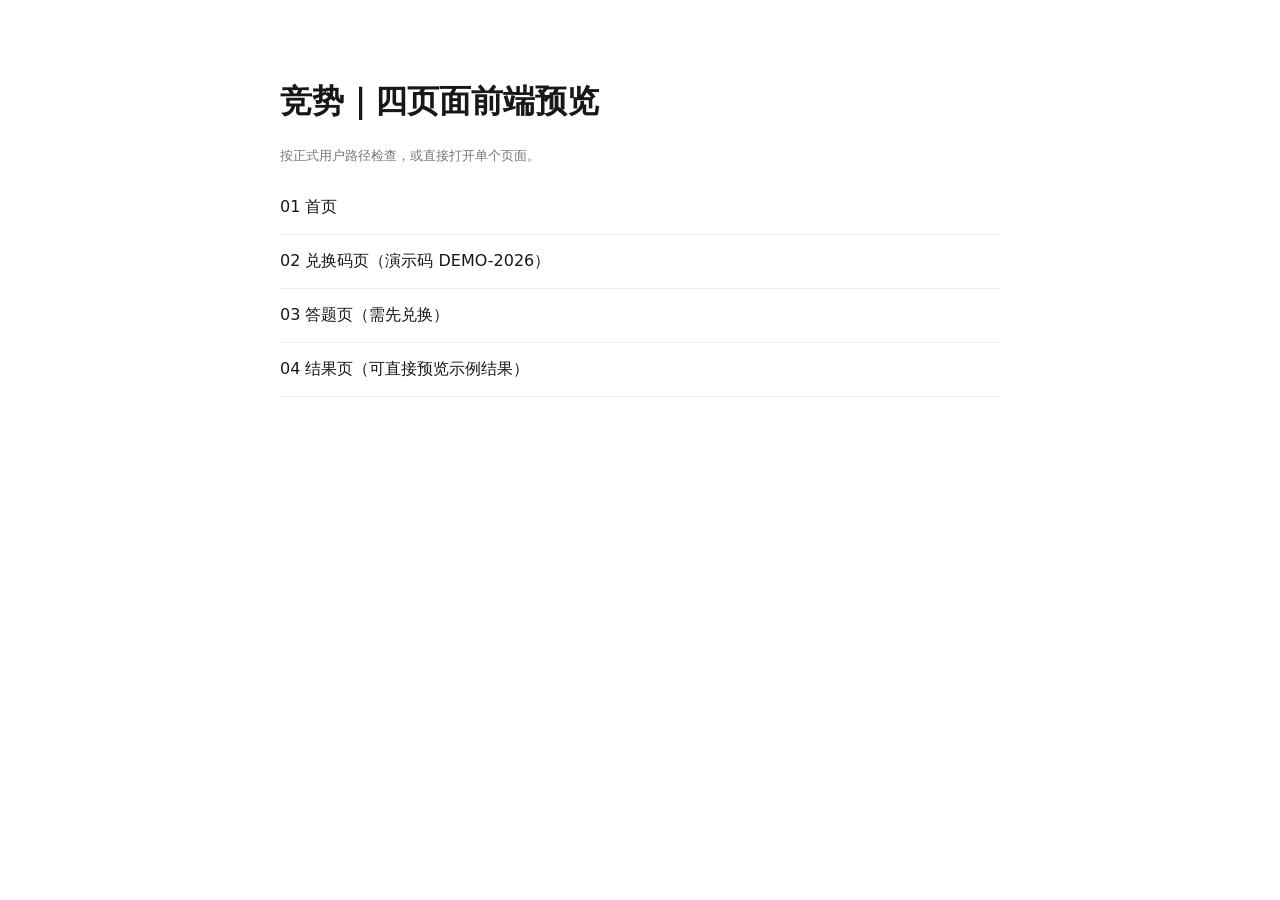
==== preview.html @ 710f2061 "Add files via upload" ====
<!doctype html>
<meta charset="utf-8">
<meta name="viewport" content="width=device-width,initial-scale=1">
<title>竞势前端预览</title>
<style>body{font-family:system-ui,"PingFang SC";max-width:720px;margin:80px auto;padding:0 24px;color:#171717}a{display:block;padding:16px 0;border-bottom:1px solid #eee;color:#171717;text-decoration:none}small{color:#777}</style>
<h1>竞势｜四页面前端预览</h1>
<p><small>按正式用户路径检查，或直接打开单个页面。</small></p>
<a href="index.html">01 首页</a>
<a href="redeem.html">02 兑换码页（演示码 DEMO-2026）</a>
<a href="quiz.html">03 答题页（需先兑换）</a>
<a href="result.html">04 结果页（可直接预览示例结果）</a>
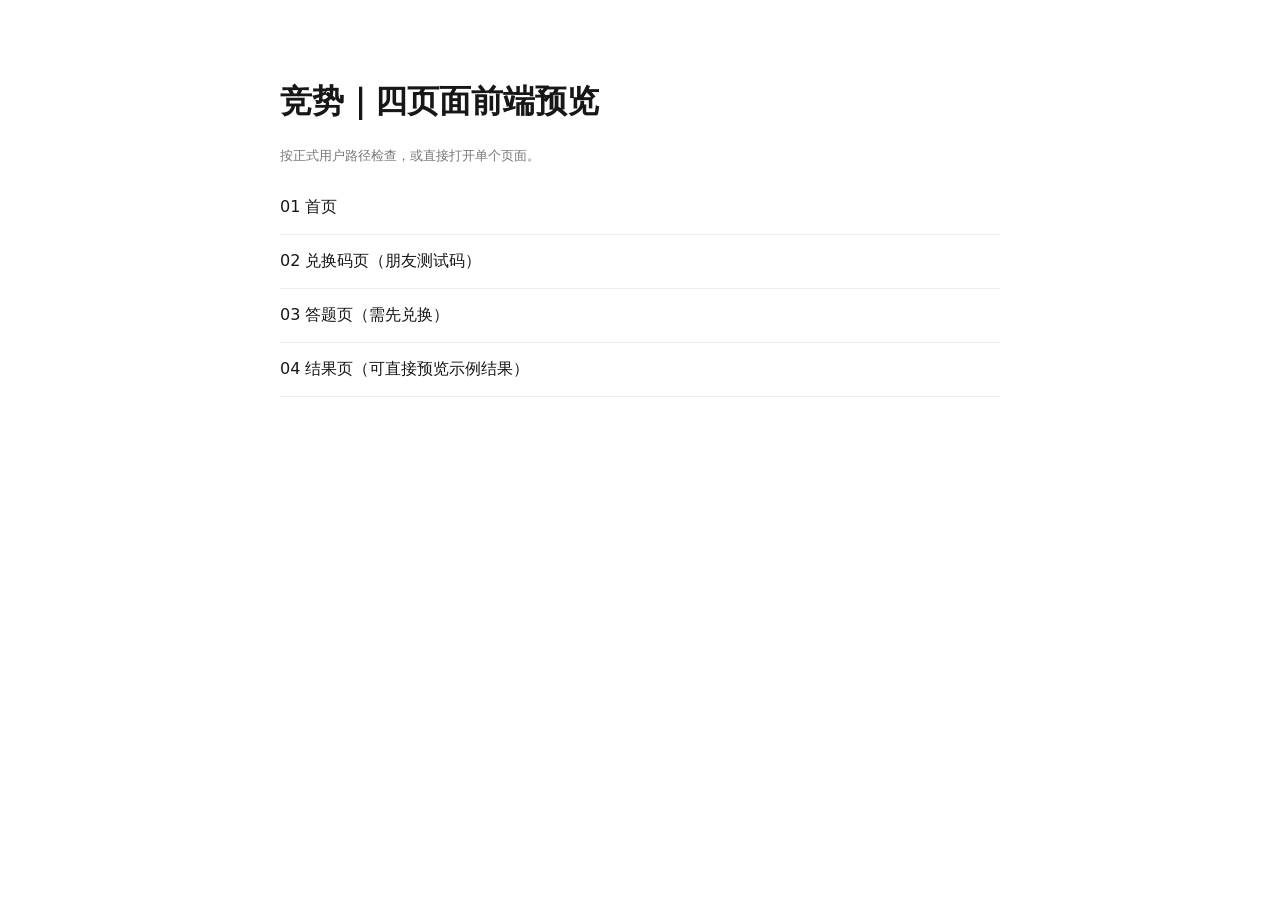
==== commit 4faa4230: "Add files via upload" ====
--- a/preview.html
+++ b/preview.html
@@ -6,6 +6,6 @@
 <h1>竞势｜四页面前端预览</h1>
 <p><small>按正式用户路径检查，或直接打开单个页面。</small></p>
 <a href="index.html">01 首页</a>
-<a href="redeem.html">02 兑换码页（演示码 DEMO-2026）</a>
+<a href="redeem.html">02 兑换码页（朋友测试码）</a>
 <a href="quiz.html">03 答题页（需先兑换）</a>
 <a href="result.html">04 结果页（可直接预览示例结果）</a>
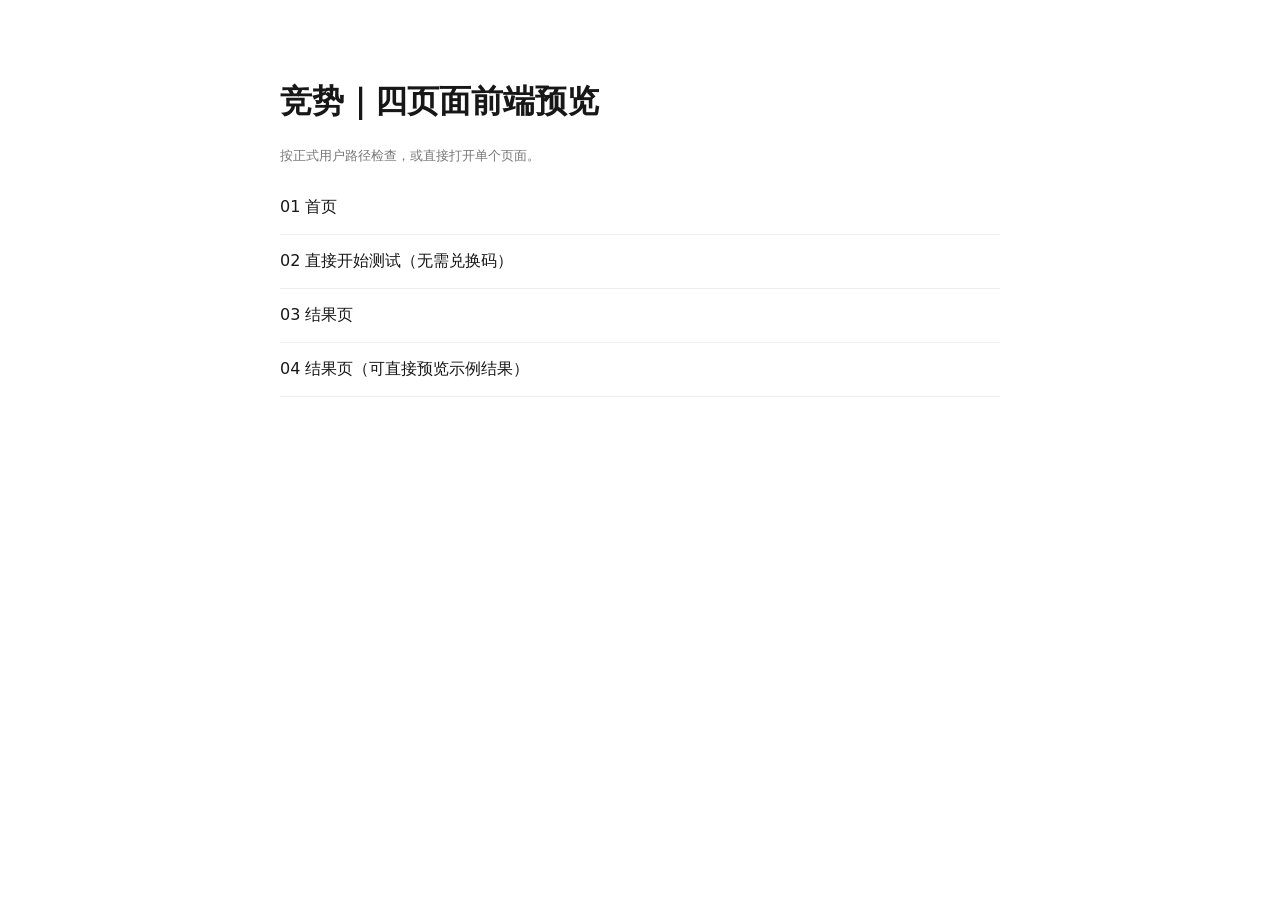
==== commit 2253c15e: "Add files via upload" ====
--- a/preview.html
+++ b/preview.html
@@ -6,6 +6,6 @@
 <h1>竞势｜四页面前端预览</h1>
 <p><small>按正式用户路径检查，或直接打开单个页面。</small></p>
 <a href="index.html">01 首页</a>
-<a href="redeem.html">02 兑换码页（朋友测试码）</a>
-<a href="quiz.html">03 答题页（需先兑换）</a>
+<a href="quiz.html">02 直接开始测试（无需兑换码）</a>
+<a href="result.html">03 结果页</a>
 <a href="result.html">04 结果页（可直接预览示例结果）</a>
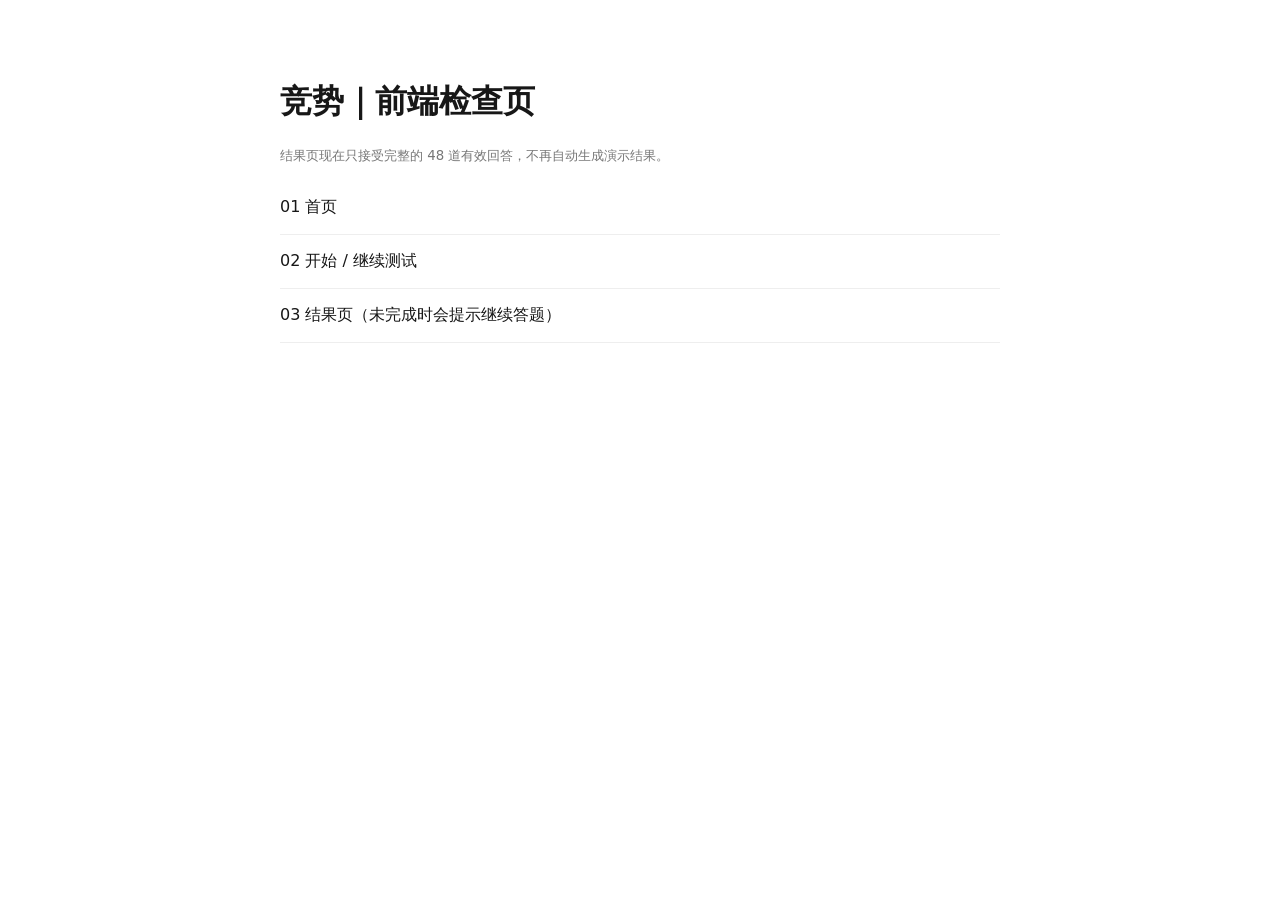
==== commit 18450e48: "Add files via upload" ====
--- a/preview.html
+++ b/preview.html
@@ -3,9 +3,8 @@
 <meta name="viewport" content="width=device-width,initial-scale=1">
 <title>竞势前端预览</title>
 <style>body{font-family:system-ui,"PingFang SC";max-width:720px;margin:80px auto;padding:0 24px;color:#171717}a{display:block;padding:16px 0;border-bottom:1px solid #eee;color:#171717;text-decoration:none}small{color:#777}</style>
-<h1>竞势｜四页面前端预览</h1>
-<p><small>按正式用户路径检查，或直接打开单个页面。</small></p>
+<h1>竞势｜前端检查页</h1>
+<p><small>结果页现在只接受完整的 48 道有效回答，不再自动生成演示结果。</small></p>
 <a href="index.html">01 首页</a>
-<a href="quiz.html">02 直接开始测试（无需兑换码）</a>
-<a href="result.html">03 结果页</a>
-<a href="result.html">04 结果页（可直接预览示例结果）</a>
+<a href="quiz.html">02 开始 / 继续测试</a>
+<a href="result.html">03 结果页（未完成时会提示继续答题）</a>
